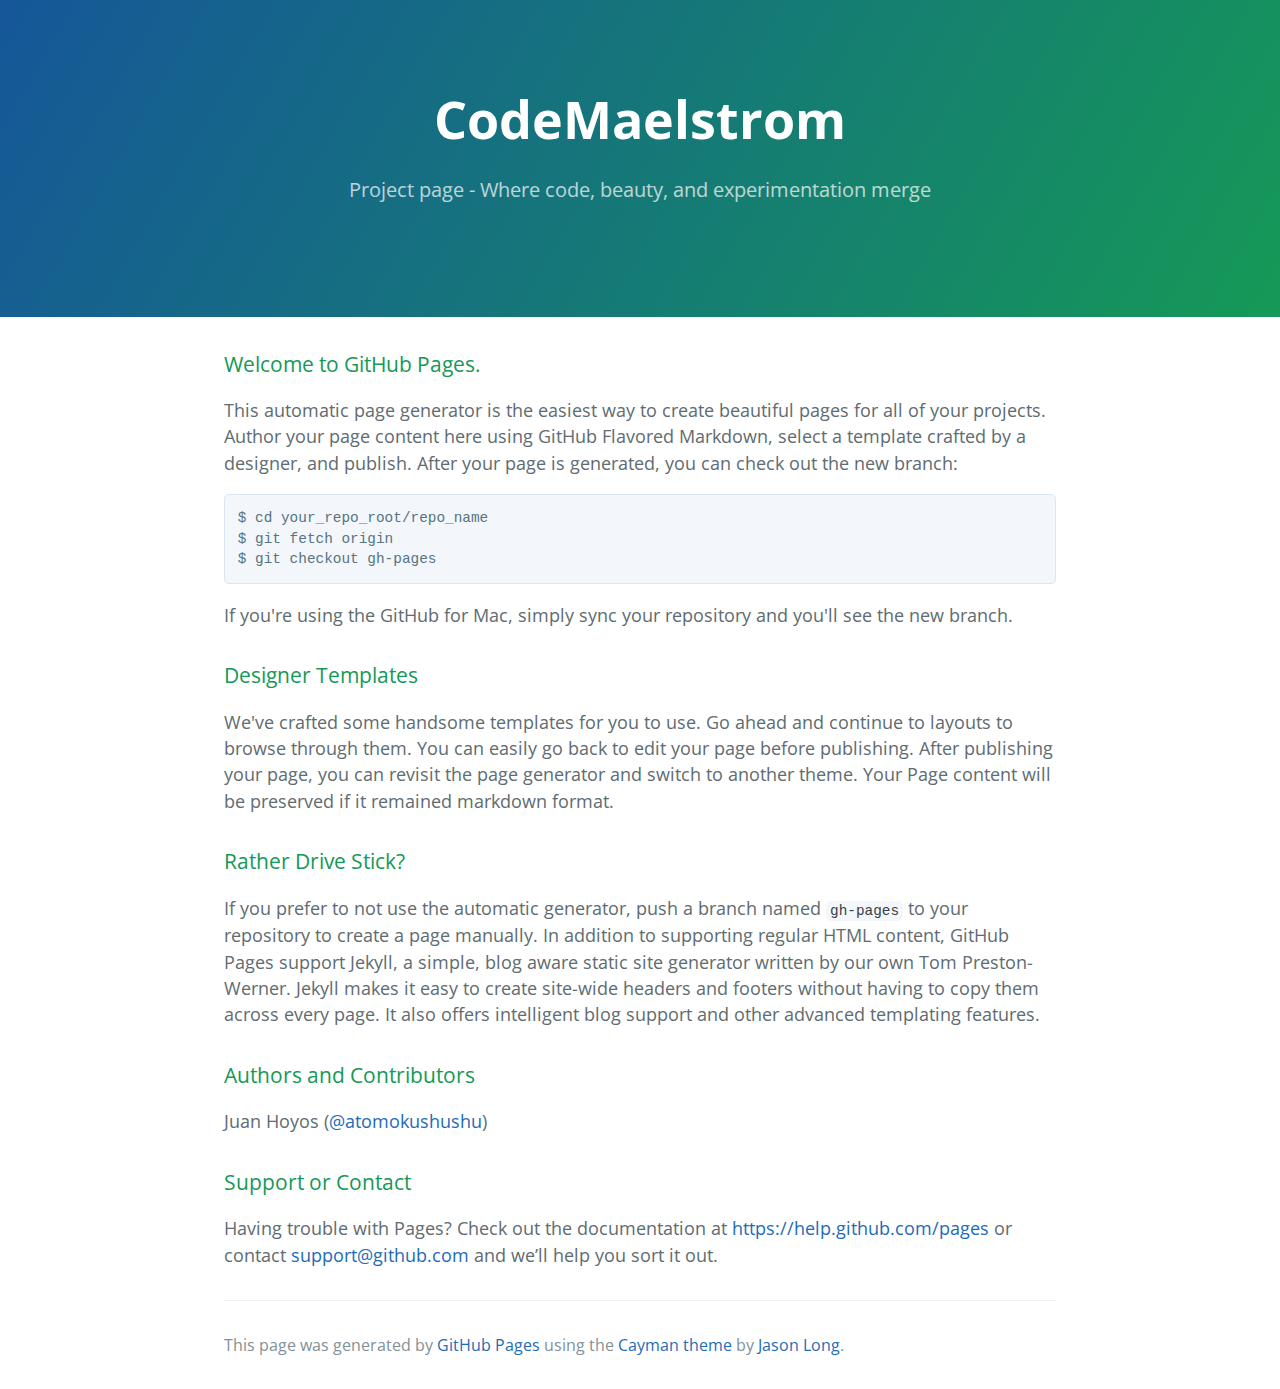
==== index.html @ 6bf23fbb "Replace master branch with page content via GitHub" ====
<!DOCTYPE html>
<html lang="en-us">
  <head>
    <meta charset="UTF-8">
    <title>CodeMaelstrom by atomokushushu</title>
    <meta name="viewport" content="width=device-width, initial-scale=1">
    <link rel="stylesheet" type="text/css" href="stylesheets/normalize.css" media="screen">
    <link href='http://fonts.googleapis.com/css?family=Open+Sans:400,700' rel='stylesheet' type='text/css'>
    <link rel="stylesheet" type="text/css" href="stylesheets/stylesheet.css" media="screen">
    <link rel="stylesheet" type="text/css" href="stylesheets/github-light.css" media="screen">
  </head>
  <body>
    <section class="page-header">
      <h1 class="project-name">CodeMaelstrom</h1>
      <h2 class="project-tagline">Project page - Where code, beauty, and experimentation merge</h2>
    </section>

    <section class="main-content">
      <h3>
<a id="welcome-to-github-pages" class="anchor" href="#welcome-to-github-pages" aria-hidden="true"><span class="octicon octicon-link"></span></a>Welcome to GitHub Pages.</h3>

<p>This automatic page generator is the easiest way to create beautiful pages for all of your projects. Author your page content here using GitHub Flavored Markdown, select a template crafted by a designer, and publish. After your page is generated, you can check out the new branch:</p>

<pre><code>$ cd your_repo_root/repo_name
$ git fetch origin
$ git checkout gh-pages
</code></pre>

<p>If you're using the GitHub for Mac, simply sync your repository and you'll see the new branch.</p>

<h3>
<a id="designer-templates" class="anchor" href="#designer-templates" aria-hidden="true"><span class="octicon octicon-link"></span></a>Designer Templates</h3>

<p>We've crafted some handsome templates for you to use. Go ahead and continue to layouts to browse through them. You can easily go back to edit your page before publishing. After publishing your page, you can revisit the page generator and switch to another theme. Your Page content will be preserved if it remained markdown format.</p>

<h3>
<a id="rather-drive-stick" class="anchor" href="#rather-drive-stick" aria-hidden="true"><span class="octicon octicon-link"></span></a>Rather Drive Stick?</h3>

<p>If you prefer to not use the automatic generator, push a branch named <code>gh-pages</code> to your repository to create a page manually. In addition to supporting regular HTML content, GitHub Pages support Jekyll, a simple, blog aware static site generator written by our own Tom Preston-Werner. Jekyll makes it easy to create site-wide headers and footers without having to copy them across every page. It also offers intelligent blog support and other advanced templating features.</p>

<h3>
<a id="authors-and-contributors" class="anchor" href="#authors-and-contributors" aria-hidden="true"><span class="octicon octicon-link"></span></a>Authors and Contributors</h3>

<p>Juan Hoyos (<a href="https://github.com/atomokushushu" class="user-mention">@atomokushushu</a>)</p>

<h3>
<a id="support-or-contact" class="anchor" href="#support-or-contact" aria-hidden="true"><span class="octicon octicon-link"></span></a>Support or Contact</h3>

<p>Having trouble with Pages? Check out the documentation at <a href="https://help.github.com/pages">https://help.github.com/pages</a> or contact <a href="mailto:support@github.com">support@github.com</a> and we’ll help you sort it out.</p>

      <footer class="site-footer">

        <span class="site-footer-credits">This page was generated by <a href="https://pages.github.com">GitHub Pages</a> using the <a href="https://github.com/jasonlong/cayman-theme">Cayman theme</a> by <a href="https://twitter.com/jasonlong">Jason Long</a>.</span>
      </footer>

    </section>

  
  </body>
</html>
---- stylesheets/stylesheet.css ----
* {
  box-sizing: border-box; }

body {
  padding: 0;
  margin: 0;
  font-family: "Open Sans", "Helvetica Neue", Helvetica, Arial, sans-serif;
  font-size: 16px;
  line-height: 1.5;
  color: #606c71; }

a {
  color: #1e6bb8;
  text-decoration: none; }
  a:hover {
    text-decoration: underline; }

.btn {
  display: inline-block;
  margin-bottom: 1rem;
  color: rgba(255, 255, 255, 0.7);
  background-color: rgba(255, 255, 255, 0.08);
  border-color: rgba(255, 255, 255, 0.2);
  border-style: solid;
  border-width: 1px;
  border-radius: 0.3rem;
  transition: color 0.2s, background-color 0.2s, border-color 0.2s; }
  .btn + .btn {
    margin-left: 1rem; }

.btn:hover {
  color: rgba(255, 255, 255, 0.8);
  text-decoration: none;
  background-color: rgba(255, 255, 255, 0.2);
  border-color: rgba(255, 255, 255, 0.3); }

@media screen and (min-width: 64em) {
  .btn {
    padding: 0.75rem 1rem; } }

@media screen and (min-width: 42em) and (max-width: 64em) {
  .btn {
    padding: 0.6rem 0.9rem;
    font-size: 0.9rem; } }

@media screen and (max-width: 42em) {
  .btn {
    display: block;
    width: 100%;
    padding: 0.75rem;
    font-size: 0.9rem; }
    .btn + .btn {
      margin-top: 1rem;
      margin-left: 0; } }

.page-header {
  color: #fff;
  text-align: center;
  background-color: #159957;
  background-image: linear-gradient(120deg, #155799, #159957); }

@media screen and (min-width: 64em) {
  .page-header {
    padding: 5rem 6rem; } }

@media screen and (min-width: 42em) and (max-width: 64em) {
  .page-header {
    padding: 3rem 4rem; } }

@media screen and (max-width: 42em) {
  .page-header {
    padding: 2rem 1rem; } }

.project-name {
  margin-top: 0;
  margin-bottom: 0.1rem; }

@media screen and (min-width: 64em) {
  .project-name {
    font-size: 3.25rem; } }

@media screen and (min-width: 42em) and (max-width: 64em) {
  .project-name {
    font-size: 2.25rem; } }

@media screen and (max-width: 42em) {
  .project-name {
    font-size: 1.75rem; } }

.project-tagline {
  margin-bottom: 2rem;
  font-weight: normal;
  opacity: 0.7; }

@media screen and (min-width: 64em) {
  .project-tagline {
    font-size: 1.25rem; } }

@media screen and (min-width: 42em) and (max-width: 64em) {
  .project-tagline {
    font-size: 1.15rem; } }

@media screen and (max-width: 42em) {
  .project-tagline {
    font-size: 1rem; } }

.main-content :first-child {
  margin-top: 0; }
.main-content img {
  max-width: 100%; }
.main-content h1, .main-content h2, .main-content h3, .main-content h4, .main-content h5, .main-content h6 {
  margin-top: 2rem;
  margin-bottom: 1rem;
  font-weight: normal;
  color: #159957; }
.main-content p {
  margin-bottom: 1em; }
.main-content code {
  padding: 2px 4px;
  font-family: Consolas, "Liberation Mono", Menlo, Courier, monospace;
  font-size: 0.9rem;
  color: #383e41;
  background-color: #f3f6fa;
  border-radius: 0.3rem; }
.main-content pre {
  padding: 0.8rem;
  margin-top: 0;
  margin-bottom: 1rem;
  font: 1rem Consolas, "Liberation Mono", Menlo, Courier, monospace;
  color: #567482;
  word-wrap: normal;
  background-color: #f3f6fa;
  border: solid 1px #dce6f0;
  border-radius: 0.3rem; }
  .main-content pre > code {
    padding: 0;
    margin: 0;
    font-size: 0.9rem;
    color: #567482;
    word-break: normal;
    white-space: pre;
    background: transparent;
    border: 0; }
.main-content .highlight {
  margin-bottom: 1rem; }
  .main-content .highlight pre {
    margin-bottom: 0;
    word-break: normal; }
.main-content .highlight pre, .main-content pre {
  padding: 0.8rem;
  overflow: auto;
  font-size: 0.9rem;
  line-height: 1.45;
  border-radius: 0.3rem; }
.main-content pre code, .main-content pre tt {
  display: inline;
  max-width: initial;
  padding: 0;
  margin: 0;
  overflow: initial;
  line-height: inherit;
  word-wrap: normal;
  background-color: transparent;
  border: 0; }
  .main-content pre code:before, .main-content pre code:after, .main-content pre tt:before, .main-content pre tt:after {
    content: normal; }
.main-content ul, .main-content ol {
  margin-top: 0; }
.main-content blockquote {
  padding: 0 1rem;
  margin-left: 0;
  color: #819198;
  border-left: 0.3rem solid #dce6f0; }
  .main-content blockquote > :first-child {
    margin-top: 0; }
  .main-content blockquote > :last-child {
    margin-bottom: 0; }
.main-content table {
  display: block;
  width: 100%;
  overflow: auto;
  word-break: normal;
  word-break: keep-all; }
  .main-content table th {
    font-weight: bold; }
  .main-content table th, .main-content table td {
    padding: 0.5rem 1rem;
    border: 1px solid #e9ebec; }
.main-content dl {
  padding: 0; }
  .main-content dl dt {
    padding: 0;
    margin-top: 1rem;
    font-size: 1rem;
    font-weight: bold; }
  .main-content dl dd {
    padding: 0;
    margin-bottom: 1rem; }
.main-content hr {
  height: 2px;
  padding: 0;
  margin: 1rem 0;
  background-color: #eff0f1;
  border: 0; }

@media screen and (min-width: 64em) {
  .main-content {
    max-width: 64rem;
    padding: 2rem 6rem;
    margin: 0 auto;
    font-size: 1.1rem; } }

@media screen and (min-width: 42em) and (max-width: 64em) {
  .main-content {
    padding: 2rem 4rem;
    font-size: 1.1rem; } }

@media screen and (max-width: 42em) {
  .main-content {
    padding: 2rem 1rem;
    font-size: 1rem; } }

.site-footer {
  padding-top: 2rem;
  margin-top: 2rem;
  border-top: solid 1px #eff0f1; }

.site-footer-owner {
  display: block;
  font-weight: bold; }

.site-footer-credits {
  color: #819198; }

@media screen and (min-width: 64em) {
  .site-footer {
    font-size: 1rem; } }

@media screen and (min-width: 42em) and (max-width: 64em) {
  .site-footer {
    font-size: 1rem; } }

@media screen and (max-width: 42em) {
  .site-footer {
    font-size: 0.9rem; } }
---- stylesheets/github-light.css ----
/*
   Copyright 2014 GitHub Inc.

   Licensed under the Apache License, Version 2.0 (the "License");
   you may not use this file except in compliance with the License.
   You may obtain a copy of the License at

       http://www.apache.org/licenses/LICENSE-2.0

   Unless required by applicable law or agreed to in writing, software
   distributed under the License is distributed on an "AS IS" BASIS,
   WITHOUT WARRANTIES OR CONDITIONS OF ANY KIND, either express or implied.
   See the License for the specific language governing permissions and
   limitations under the License.

*/

.pl-c /* comment */ {
  color: #969896;
}

.pl-c1      /* constant, markup.raw, meta.diff.header, meta.module-reference, meta.property-name, support, support.constant, support.variable, variable.other.constant */,
.pl-s .pl-v /* string variable */ {
  color: #0086b3;
}

.pl-e  /* entity */,
.pl-en /* entity.name */ {
  color: #795da3;
}

.pl-s .pl-s1 /* string source */,
.pl-smi      /* storage.modifier.import, storage.modifier.package, storage.type.java, variable.other, variable.parameter.function */ {
  color: #333;
}

.pl-ent /* entity.name.tag */ {
  color: #63a35c;
}

.pl-k /* keyword, storage, storage.type */ {
  color: #a71d5d;
}

.pl-pds              /* punctuation.definition.string, string.regexp.character-class */,
.pl-s                /* string */,
.pl-s .pl-pse .pl-s1 /* string punctuation.section.embedded source */,
.pl-sr               /* string.regexp */,
.pl-sr .pl-cce       /* string.regexp constant.character.escape */,
.pl-sr .pl-sra       /* string.regexp string.regexp.arbitrary-repitition */,
.pl-sr .pl-sre       /* string.regexp source.ruby.embedded */ {
  color: #183691;
}

.pl-v /* variable */ {
  color: #ed6a43;
}

.pl-id /* invalid.deprecated */ {
  color: #b52a1d;
}

.pl-ii /* invalid.illegal */ {
  background-color: #b52a1d;
  color: #f8f8f8;
}

.pl-sr .pl-cce /* string.regexp constant.character.escape */ {
  color: #63a35c;
  font-weight: bold;
}

.pl-ml /* markup.list */ {
  color: #693a17;
}

.pl-mh        /* markup.heading */,
.pl-mh .pl-en /* markup.heading entity.name */,
.pl-ms        /* meta.separator */ {
  color: #1d3e81;
  font-weight: bold;
}

.pl-mq /* markup.quote */ {
  color: #008080;
}

.pl-mi /* markup.italic */ {
  color: #333;
  font-style: italic;
}

.pl-mb /* markup.bold */ {
  color: #333;
  font-weight: bold;
}

.pl-md /* markup.deleted, meta.diff.header.from-file */ {
  background-color: #ffecec;
  color: #bd2c00;
}

.pl-mi1 /* markup.inserted, meta.diff.header.to-file */ {
  background-color: #eaffea;
  color: #55a532;
}

.pl-mdr /* meta.diff.range */ {
  color: #795da3;
  font-weight: bold;
}

.pl-mo /* meta.output */ {
  color: #1d3e81;
}
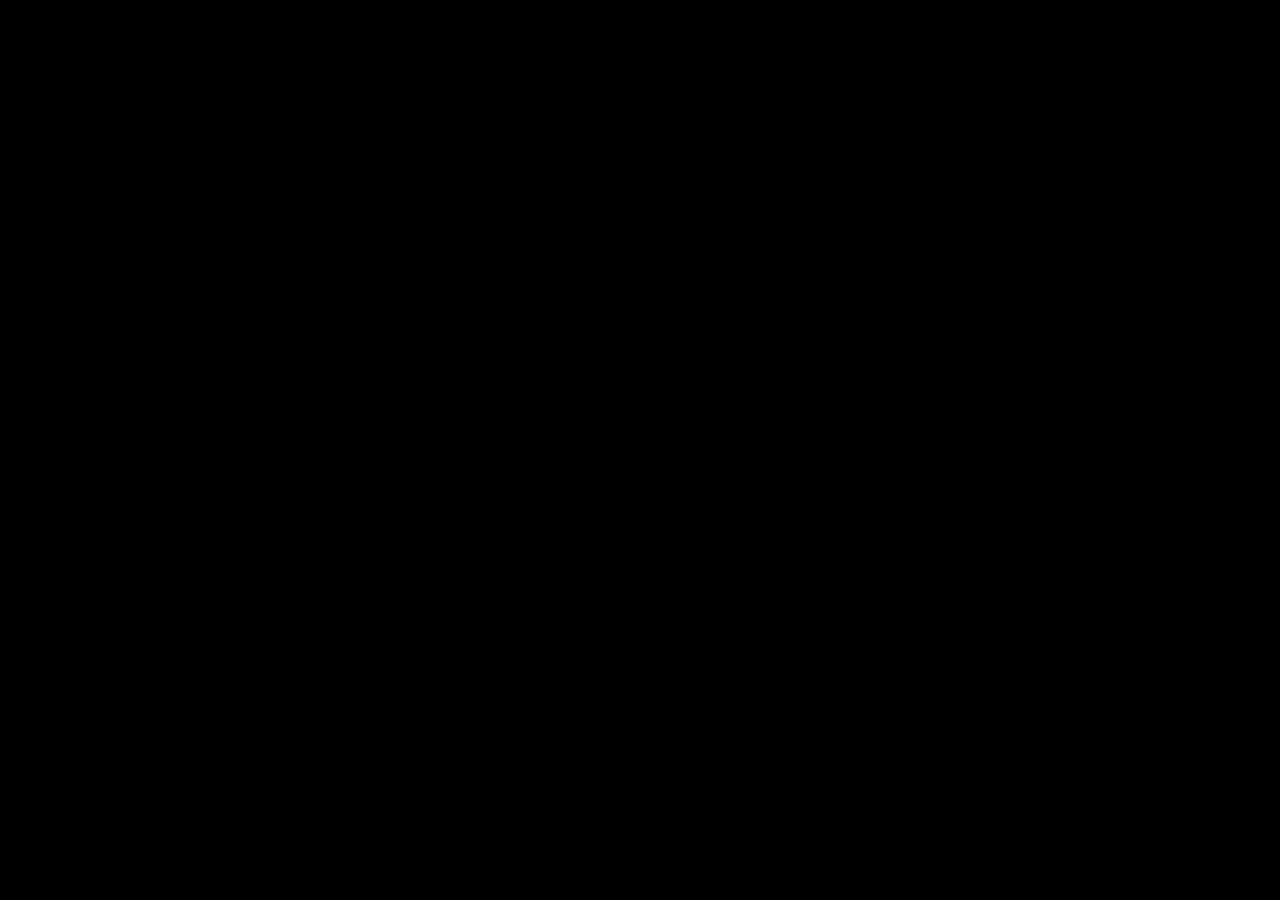
==== commit a165d39d: "test" ====
--- a/index.html
+++ b/index.html
@@ -1,61 +1,38 @@
-<!DOCTYPE html>
-<html lang="en-us">
-  <head>
-    <meta charset="UTF-8">
-    <title>CodeMaelstrom by atomokushushu</title>
-    <meta name="viewport" content="width=device-width, initial-scale=1">
-    <link rel="stylesheet" type="text/css" href="stylesheets/normalize.css" media="screen">
-    <link href='http://fonts.googleapis.com/css?family=Open+Sans:400,700' rel='stylesheet' type='text/css'>
-    <link rel="stylesheet" type="text/css" href="stylesheets/stylesheet.css" media="screen">
-    <link rel="stylesheet" type="text/css" href="stylesheets/github-light.css" media="screen">
-  </head>
-  <body>
-    <section class="page-header">
-      <h1 class="project-name">CodeMaelstrom</h1>
-      <h2 class="project-tagline">Project page - Where code, beauty, and experimentation merge</h2>
-    </section>
 
-    <section class="main-content">
-      <h3>
-<a id="welcome-to-github-pages" class="anchor" href="#welcome-to-github-pages" aria-hidden="true"><span class="octicon octicon-link"></span></a>Welcome to GitHub Pages.</h3>
+<!DOCTYPE HTML> 
 
-<p>This automatic page generator is the easiest way to create beautiful pages for all of your projects. Author your page content here using GitHub Flavored Markdown, select a template crafted by a designer, and publish. After your page is generated, you can check out the new branch:</p>
+<html lang="en"> 
 
-<pre><code>$ cd your_repo_root/repo_name
-$ git fetch origin
-$ git checkout gh-pages
-</code></pre>
+	<head> 
 
-<p>If you're using the GitHub for Mac, simply sync your repository and you'll see the new branch.</p>
+		<meta charset="utf-8"> 
 
-<h3>
-<a id="designer-templates" class="anchor" href="#designer-templates" aria-hidden="true"><span class="octicon octicon-link"></span></a>Designer Templates</h3>
+		<title>Hacker Typer</title>
 
-<p>We've crafted some handsome templates for you to use. Go ahead and continue to layouts to browse through them. You can easily go back to edit your page before publishing. After publishing your page, you can revisit the page generator and switch to another theme. Your Page content will be preserved if it remained markdown format.</p>
+		<link href="style.css" rel="stylesheet" type="text/css" /> 
 
-<h3>
-<a id="rather-drive-stick" class="anchor" href="#rather-drive-stick" aria-hidden="true"><span class="octicon octicon-link"></span></a>Rather Drive Stick?</h3>
+		<script src='http://ajax.googleapis.com/ajax/libs/jquery/1.5.2/jquery.min.js' type='text/javascript'></script> 
 
-<p>If you prefer to not use the automatic generator, push a branch named <code>gh-pages</code> to your repository to create a page manually. In addition to supporting regular HTML content, GitHub Pages support Jekyll, a simple, blog aware static site generator written by our own Tom Preston-Werner. Jekyll makes it easy to create site-wide headers and footers without having to copy them across every page. It also offers intelligent blog support and other advanced templating features.</p>
+		<script src='script.js' type='text/javascript'></script> 
 
-<h3>
-<a id="authors-and-contributors" class="anchor" href="#authors-and-contributors" aria-hidden="true"><span class="octicon octicon-link"></span></a>Authors and Contributors</h3>
+	</head> 
 
-<p>Juan Hoyos (<a href="https://github.com/atomokushushu" class="user-mention">@atomokushushu</a>)</p>
+	<body> 
 
-<h3>
-<a id="support-or-contact" class="anchor" href="#support-or-contact" aria-hidden="true"><span class="octicon octicon-link"></span></a>Support or Contact</h3>
+		<script type='text/javascript'>
 
-<p>Having trouble with Pages? Check out the documentation at <a href="https://help.github.com/pages">https://help.github.com/pages</a> or contact <a href="mailto:support@github.com">support@github.com</a> and we’ll help you sort it out.</p>
+			Typer.speed=3;
 
-      <footer class="site-footer">
+			Typer.file='kernel.txt';
 
-        <span class="site-footer-credits">This page was generated by <a href="https://pages.github.com">GitHub Pages</a> using the <a href="https://github.com/jasonlong/cayman-theme">Cayman theme</a> by <a href="https://twitter.com/jasonlong">Jason Long</a>.</span>
-      </footer>
+			Typer.init();
 
-    </section>
+			var timer = setInterval("t();", 30);
 
-  
-  </body>
+		</script>
+
+		<div id='console'></div>
+
+	</body>
+
 </html>
-
--- a/style.css
+++ b/style.css
@@ -0,0 +1,26 @@
+body {
+    background-color: #000
+}
+
+#console {
+    font-family: courier, monospace;
+    color: #fff;
+    width: 750px;
+    margin-left: auto;
+    margin-right: auto;
+    margin-top: 100px;
+    font-size: 14px;
+}
+a {
+    color: #0bc;
+    text-decoration: none;
+}
+#a {
+    color: #0f0;
+}
+#c {
+    color: #0bc;
+}
+#b {
+    color: #ff0096;
+}